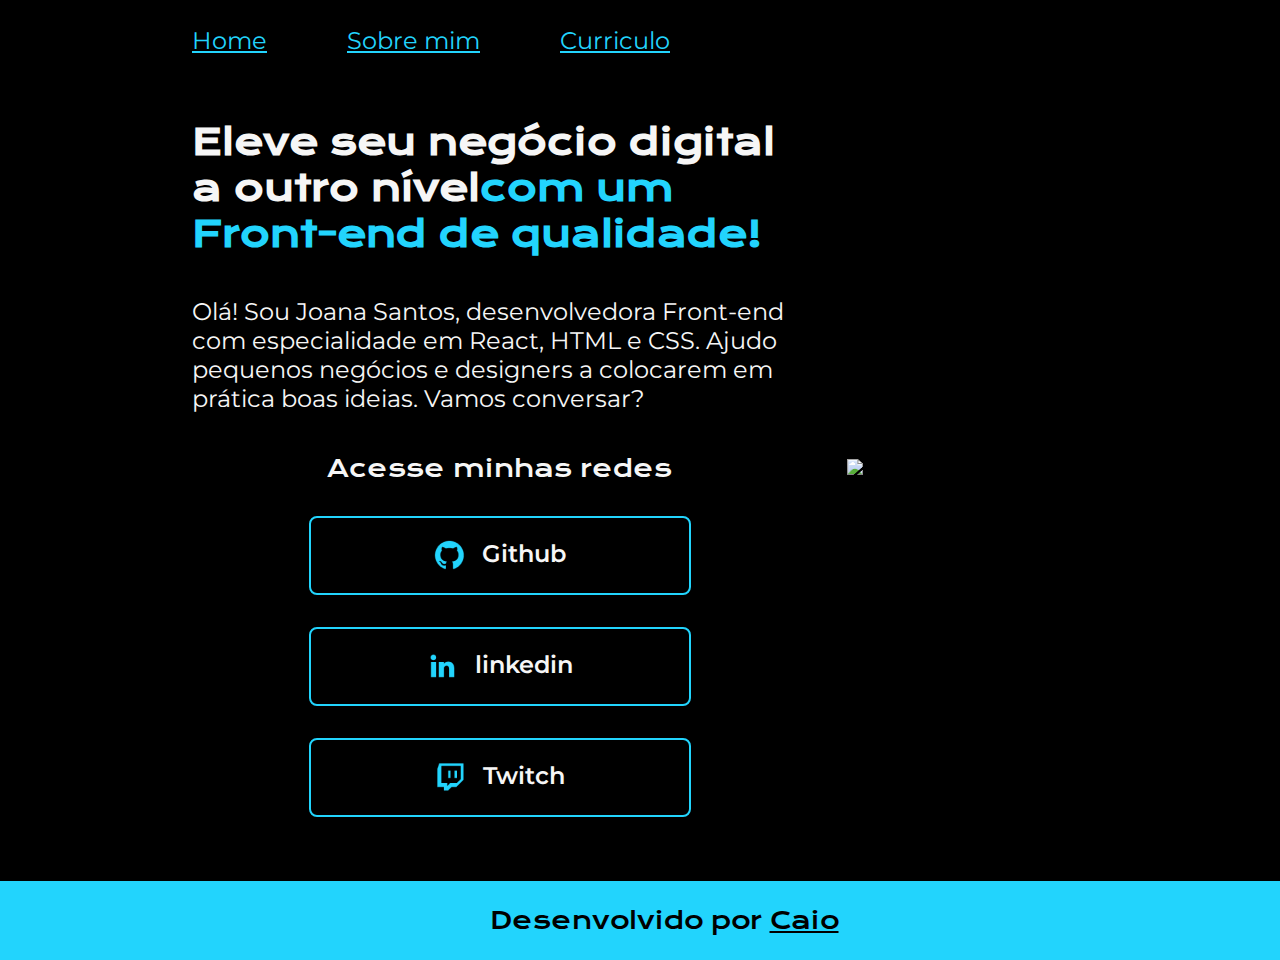
==== Portifolio-HTML-e-CSS-Curso3-aula_2/index.html @ ecf16809 "fase final" ====
<!DOCTYPE html>
<html lang="pt-br">

<head>
    <meta charset="UTF-8">
    <meta http-equiv="X-UA-Compatible" content="IE=edge">
    <meta name="viewport" content="width=device-width, initial-scale=1.0">
    <title>Portifolio</title>
    <link rel="stylesheet" href="estilos/style.css">
</head>

<body>
    <header class="cabecalho">
        <nav class="cabecalho__menu">
            <a class="cabecalho__menu__link" href="index.html">Home</a>
            <a class="cabecalho__menu__link" href="SobreMim.html">Sobre mim</a>
            <a class="cabecalho__menu__link" href="curriculo.html">Curriculo</a>
        </nav>
    </header>
    <main class="apresentacao">
        <section class="apresentacao__conteudo">
            <h1 class="apresentacao__conteudo__titulo">Eleve seu negócio digital a outro nível<strong 
            class="titulo-destaque">com um Front-end de qualidade!
            </strong></h1>
            <p class="apresentacao__conteudo__texto">Olá! Sou Joana Santos, desenvolvedora
            Front-end com especialidade em React, HTML e
            CSS. Ajudo pequenos negócios e designers a
            colocarem em prática boas ideias. Vamos
            conversar?</p>
            <div class="apresentacao__links">
                <h2 class="apresentacao__links__subtitulo">Acesse minhas redes</h2>
                <a class="apresentacao__links__link" href="https://github.com/Caio0con" target="_blank">
                    <img src="./assets/github.png">
                    Github
                </a>
                <a class="apresentacao__links__link" href="https://www.linkedin.com/in/caio-henrique-ocon-842b59191/" target="_blank">
                    <img src="./assets/linkedin.png">
                    linkedin
                </a>
                <a class="apresentacao__links__link" href="https://twitch.tv/ocon_tv" target="_blank">
                    <img src="./assets/twitch.png">
                    Twitch
                </a>
            </div>
        </section>
        <img src="./assets/imagem.png" alt="Foto da Joana Santos programando">
    </main>
    <footer class="rodape">
        <p>Desenvolvido por <a href="https://www.linkedin.com/in/caio-henrique-ocon-842b59191/" target="_blank">Caio</a></p>
    </footer>
</body>

</html>
---- Portifolio-HTML-e-CSS-Curso3-aula_2/estilos/style.css ----
@import url('https://fonts.googleapis.com/css2?family=Krona+One&family=Montserrat:wght@400;600&display=swap');

:root {
    --cor-primaria: #000000;
    --cor-secundaria: #f6f6f6;
    --cor-terciaria: #22D4FD;
    --cor-hover: #272727;

    --fonte-primaria: 'Krona One', sans-serif;
    --fonte-secundaria: 'Montserrat', sans-serif;
}


* {
    margin: 0;
    padding: 0;

}

body {
    box-sizing: border-box;
    background-color: var(--cor-primaria);
    color: var(#F6F6F6);
}

.cabecalho {
    padding: 2% 0 0 15%;
}

.cabecalho__menu {
    display: flex;
    gap: 80px;
}

.cabecalho__menu__link {
    font-family: var(--fonte-secundaria);
    font-size: 24px;
    font-weight: 400;
    color: var(--cor-terciaria);
}

.apresentacao {
    padding: 5% 15%;
    display: flex;
    align-items: center;
    justify-content: space-between;
}

.apresentacao__conteudo {
    width: 615px;
    display: flex;
    flex-direction: column;
    gap: 40px;
}

.apresentacao__conteudo__titulo {
    color: var(--cor-secundaria);
    font-size: 36px;
    font-family: var(--fonte-primaria);
}

.titulo-destaque {
    color: var(--cor-terciaria);
}


.apresentacao__conteudo__texto {
    color: var(--cor-secundaria);
    font-size: 24px;
    font-family: var(--fonte-secundaria);
}

.apresentacao__conteudo__texto a{
    text-decoration: none;
    color: var(--cor-terciaria);
}

.apresentacao__links {
    display: flex;
    flex-direction: column;
    justify-content: space-between;
    align-items: center;
    gap: 32px;
}

.apresentacao__links__subtitulo {
    color: var(--cor-secundaria);
    font-family: var(--fonte-primaria);
    font-weight: 400;
    font-size: 24px;
}

.apresentacao__links__link {
    display: flex;
    justify-content: center;
    gap: 16px;
    border: 2px solid var(--cor-terciaria);
    width: 378px;
    text-align: center;
    border-radius: 8px;
    font-size: 24px;
    font-weight: 600;
    padding: 21.5px 0;
    text-decoration: none;
    color: var(--cor-secundaria);
    font-family: var(--fonte-secundaria);
}
.apresentacao__links__link:hover {
    background-color: var(--cor-hover);
}

    .rodape {
        padding: 24px;
        color: var(--cor-primaria);
        background-color: var(--cor-terciaria);
        width: 100%;
        text-align: center;
        font-family: var(--fonte-primaria);
        font-size: 24px;
        font-weight: 400;

        & a {
            color: var(--cor-primaria);
        }
    }
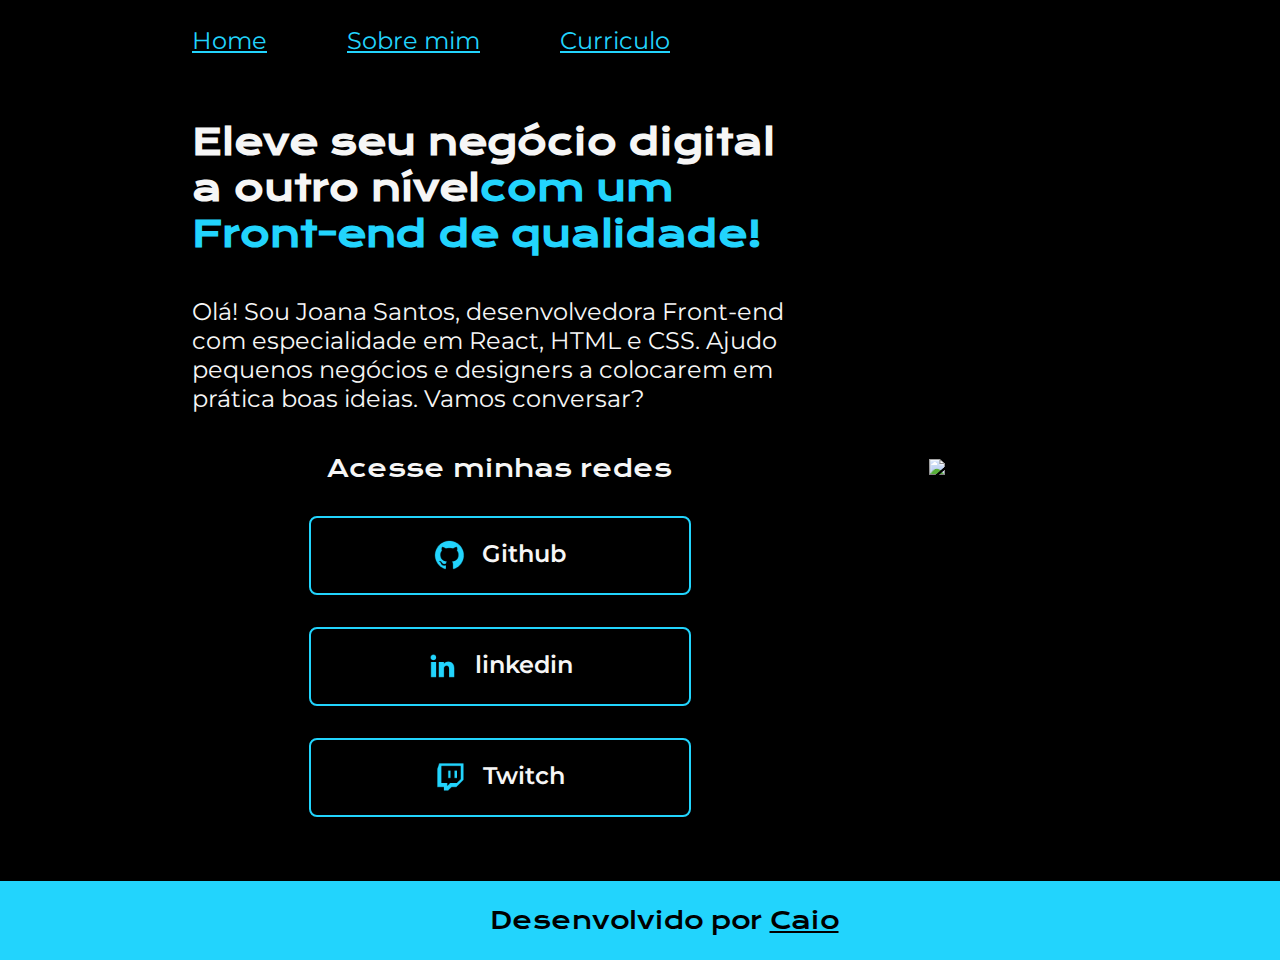
==== commit 6edcad43: "processo final" ====
--- a/Portifolio-HTML-e-CSS-Curso3-aula_2/index.html
+++ b/Portifolio-HTML-e-CSS-Curso3-aula_2/index.html
@@ -43,7 +43,7 @@
                 </a>
             </div>
         </section>
-        <img src="./assets/imagem.png" alt="Foto da Joana Santos programando">
+        <img src="./assets/imagem.png" alt="Sua foto programando">
     </main>
     <footer class="rodape">
         <p>Desenvolvido por <a href="https://www.linkedin.com/in/caio-henrique-ocon-842b59191/" target="_blank">Caio</a></p>
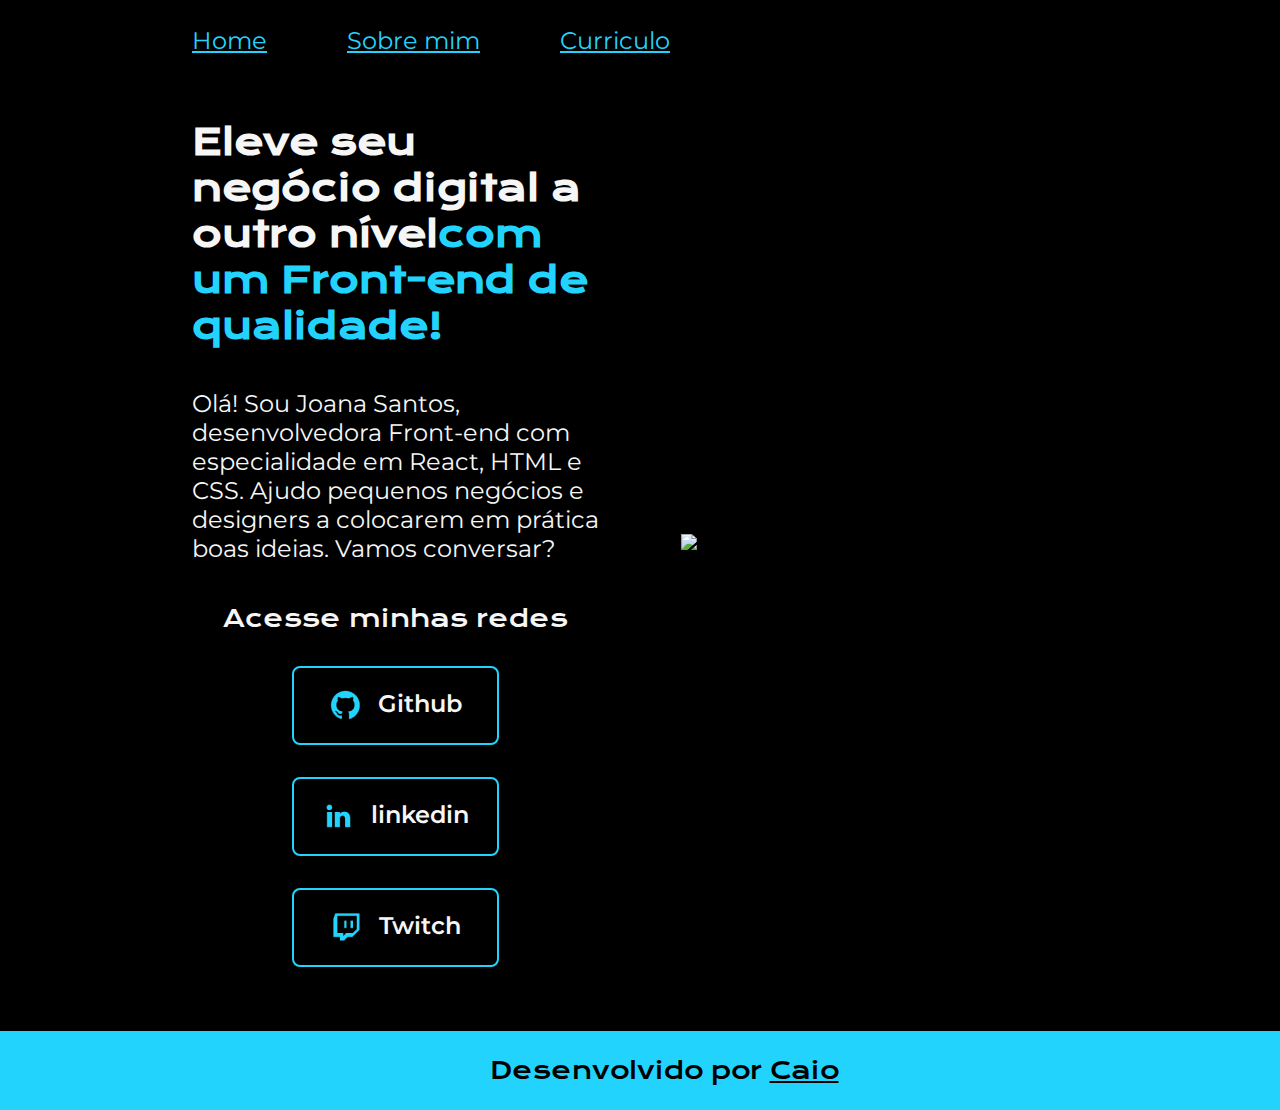
==== commit b5b3b281: "site responsivo" ====
--- a/Portifolio-HTML-e-CSS-Curso3-aula_2/index.html
+++ b/Portifolio-HTML-e-CSS-Curso3-aula_2/index.html
@@ -6,7 +6,7 @@
     <meta http-equiv="X-UA-Compatible" content="IE=edge">
     <meta name="viewport" content="width=device-width, initial-scale=1.0">
     <title>Portifolio</title>
-    <link rel="stylesheet" href="estilos/style.css">
+    <link rel="stylesheet" href="./estilos/style.css">
 </head>
 
 <body>
@@ -29,21 +29,21 @@
             conversar?</p>
             <div class="apresentacao__links">
                 <h2 class="apresentacao__links__subtitulo">Acesse minhas redes</h2>
-                <a class="apresentacao__links__link" href="https://github.com/Caio0con" target="_blank">
+                <a class="apresentacao__links__navegacao" href="https://github.com/Caio0con" target="_blank">
                     <img src="./assets/github.png">
                     Github
                 </a>
-                <a class="apresentacao__links__link" href="https://www.linkedin.com/in/caio-henrique-ocon-842b59191/" target="_blank">
+                <a class="apresentacao__links__navegacao" href="https://www.linkedin.com/in/caio-henrique-ocon-842b59191/" target="_blank">
                     <img src="./assets/linkedin.png">
                     linkedin
                 </a>
-                <a class="apresentacao__links__link" href="https://twitch.tv/ocon_tv" target="_blank">
+                <a class="apresentacao__links__navegacao" href="https://twitch.tv/ocon_tv" target="_blank">
                     <img src="./assets/twitch.png">
                     Twitch
                 </a>
             </div>
         </section>
-        <img src="./assets/imagem.png" alt="Sua foto programando">
+        <img class="apresentacao__imagem" src="./assets/imagem.png" alt="Sua foto programando">
     </main>
     <footer class="rodape">
         <p>Desenvolvido por <a href="https://www.linkedin.com/in/caio-henrique-ocon-842b59191/" target="_blank">Caio</a></p>
--- a/Portifolio-HTML-e-CSS-Curso3-aula_2/estilos/style.css
+++ b/Portifolio-HTML-e-CSS-Curso3-aula_2/estilos/style.css
@@ -34,7 +34,7 @@
 
 .cabecalho__menu__link {
     font-family: var(--fonte-secundaria);
-    font-size: 24px;
+    font-size: 1.5rem;
     font-weight: 400;
     color: var(--cor-terciaria);
 }
@@ -44,10 +44,11 @@
     display: flex;
     align-items: center;
     justify-content: space-between;
+    gap: 82px;
 }
 
 .apresentacao__conteudo {
-    width: 615px;
+    width: 50%;
     display: flex;
     flex-direction: column;
     gap: 40px;
@@ -55,7 +56,7 @@
 
 .apresentacao__conteudo__titulo {
     color: var(--cor-secundaria);
-    font-size: 36px;
+    font-size: 2.25rem;
     font-family: var(--fonte-primaria);
 }
 
@@ -66,7 +67,7 @@
 
 .apresentacao__conteudo__texto {
     color: var(--cor-secundaria);
-    font-size: 24px;
+    font-size: 1.5rem;
     font-family: var(--fonte-secundaria);
 }
 
@@ -87,26 +88,29 @@
     color: var(--cor-secundaria);
     font-family: var(--fonte-primaria);
     font-weight: 400;
-    font-size: 24px;
+    font-size: 1.5rem;
 }
 
-.apresentacao__links__link {
+.apresentacao__links__navegacao {
     display: flex;
     justify-content: center;
     gap: 16px;
     border: 2px solid var(--cor-terciaria);
-    width: 378px;
+    width: 50%;
     text-align: center;
     border-radius: 8px;
-    font-size: 24px;
+    font-size: 1.5rem;
     font-weight: 600;
     padding: 21.5px 0;
     text-decoration: none;
     color: var(--cor-secundaria);
     font-family: var(--fonte-secundaria);
 }
-.apresentacao__links__link:hover {
+.apresentacao__links__navegacao:hover {
     background-color: var(--cor-hover);
+}
+.apresentacao__imagem {
+    width: 50%; 
 }
 
     .rodape {
@@ -116,10 +120,25 @@
         width: 100%;
         text-align: center;
         font-family: var(--fonte-primaria);
-        font-size: 24px;
+        font-size: 1.5rem;
         font-weight: 400;
 
         & a {
             color: var(--cor-primaria);
         }
-    }+    }
+@media (max-width: 1200px){
+    .apresentacao{
+        flex-direction: column-reverse;
+        padding: 5% ;
+    }
+    .apresentacao__conteudo{
+        width: auto;
+    }
+    .cabecalho__menu{
+        justify-content: center;
+    }
+    .cabecalho{
+        padding: 10%;
+    }
+}
